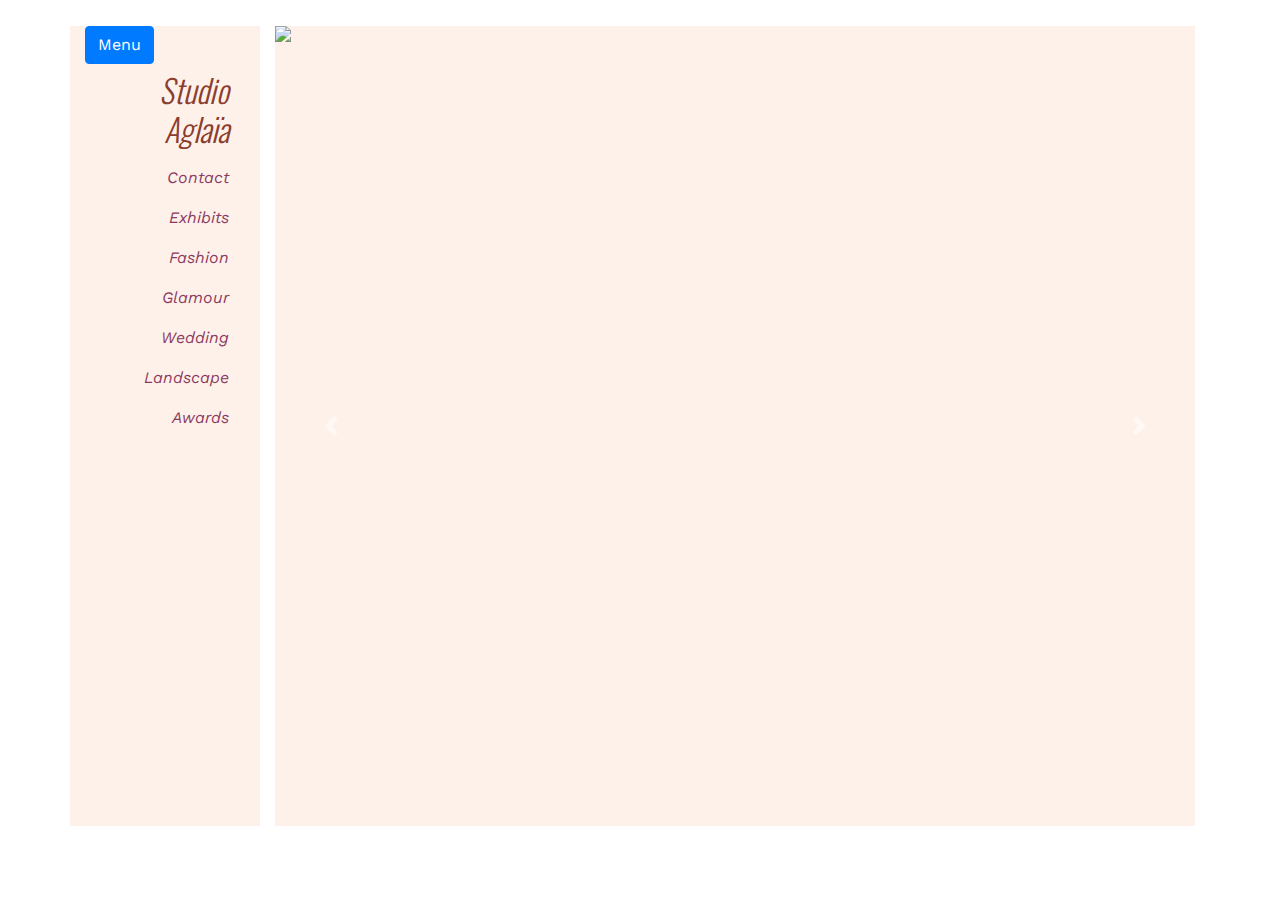
==== Day 10 - Photographer/index.html @ 56f03599 "Add current revision, day 10" ====
<!DOCTYPE html>
<html >
<head>
  <meta charset="UTF-8">
  <title>Photography - 30 Days, 30 Sites - Day 10</title>
  <meta charset="utf-8">
    <meta name="viewport" content="width=device-width, initial-scale=1, shrink-to-fit=no">
    <meta http-equiv="x-ua-compatible" content="ie=edge">
<title>Photography - 30 Days, 30 Sites - Day 10</title>
  
  <link rel='stylesheet prefetch' href='https://cdnjs.cloudflare.com/ajax/libs/foundation/6.3.0/css/foundation.min.css'>
<link rel='stylesheet prefetch' href='https://cdnjs.cloudflare.com/ajax/libs/twitter-bootstrap/4.0.0-alpha.6/css/bootstrap.min.css'>
<link rel='stylesheet prefetch' href='https://fonts.googleapis.com/css?family=Work+Sans|Montserrat|Oswald|Great+Vibes'>
<link rel='stylesheet prefetch' href='https://cdnjs.cloudflare.com/ajax/libs/font-awesome/4.7.0/css/font-awesome.min.css'>

      <link rel="stylesheet" href="css/style.css">

  
</head>

<body>
  <div class="container">
  <div class="row">
    <div class="col-md-2 col-lg-2">
      <div class="bootstrap-vertical-nav">
        <button class="btn btn-primary hidden-md-up" type="button" data-toggle="collapse" data-target="#collapse" aria-expanded="false" aria-controls="collapse">
                    <span class="nav">Menu</span>
                </button>
        <div class="collapse text-right" id="collapse">
          <ul class="nav flex-column" id="collapsingNavbar">
            <li class="nav-item">
              <a class="nav-link active" href="#about" data-target="#myCarousel" data-slide-to="0"><span id="studio">Studio Agla&iuml;a</span></a>
            </li>
            <li class="nav-item">
              <a class="nav-link" href="#contact" data-target="#myCarousel" data-slide-to="1">Contact</a>
            </li>
            <li class="nav-item">
              <a class="nav-link" href="#exhibits" data-target="#myCarousel" data-slide-to="2">Exhibits</a>
            </li>
             <li class="nav-item">
              <a class="nav-link" href="#fashion" data-target="#myCarousel" data-slide-to="3">Fashion</a>
            </li>
            <li class="nav-item">
              <a class="nav-link" href="#glamour" data-target="#myCarousel" data-slide-to="4">Glamour</a>
            </li>
             <li class="nav-item">
              <a class="nav-link" href="#wedding" data-target="#myCarousel" data-slide-to="5">Wedding</a>
            </li>
            <li class="nav-item">
              <a class="nav-link" href="#landscape" data-target="#myCarousel" data-slide-to="6">Landscape</a>
            </li>
            <li class="nav-item">
              <a class="nav-link" href="#awards" data-target="#myCarousel" data-slide-to"7">Awards</a>
            </li>
          </ul>
        </div>

      </div>

    </div>
    <div class="col-md-10 col-lg-10">
      <div id="myCarousel" class="carousel slide" data-ride="carousel" data-interval="false">
  <!--<ol class="carousel-indicators">
    <li data-target="#myCarousel" data-slide-to="0" class="active"></li>
    <li data-target="#myCarousel" data-slide-to="1"></li>
    <li data-target="#myCarousel" data-slide-to="2"></li>
    <li data-target="#myCarousel" data-slide-to="3"></li>
  </ol>-->
  <div class="carousel-inner" role="listbox">
    <div class="carousel-item active">
      <img class="d-block img-fluid" src="https://source.unsplash.com/user/markusspiske/fYnyfx3UBxk" id="about">
    </div>
    <div class="carousel-item" id="contact">
      <!--<img class="d-block img-fluid" src="http://placehold.it/350x150" id="contact">-->
      
      <div class="container">
        <div class="row">
          <div class="col-md-12 text-center">
        <h1>Request Our Services</h1>
          </div>
        </div>
  <form>
    <div class="form-group row">
      <label for="inputName" class="col-sm-2 col-form-label">Name</label>
      <div class="col-sm-10">
        <input type="text" class="form-control" id="inputName" placeholder="Name">
      </div>
    </div>
    <div class="form-group row">
      <label for="inputEmail3" class="col-sm-2 col-form-label">Email</label>
      <div class="col-sm-10">
        <input type="email" class="form-control" id="inputEmail3" placeholder="Email">
      </div>
    </div>
    <div class="form-group row">
      <div class="col-sm-6 offset-sm-2" id="select">
                <select class="custom-select" id="service">
                  <option selected><span id="selectMenu">Select a Service</span></option>
                <option value="1">Fashion</option>
  <option value="2">Glamour</option>
  <option value="3">Wedding</option>
                  <option value="4">Landscape</option>
                  <option value="5">Other</option>
</select>
        </div>
    </div>
    
    <div class="form-group row">
      <label for="message" class="col-sm-2 col-form-label">Message</label>
      <div class="col-sm-10">
        <textarea type="text" class="form-control" id="inputEmail3" placeholder="Your Message" rows="6"></textarea>
      </div>
    </div>
    <div class="form-group row">
      <div class="offset-sm-2 col-sm-10">
        <button type="submit" class="btn btn-primary">Submit</button>
      </div>
    </div>
  </form>
</div>
        
</div>
    </div>
    <div class="carousel-item">
      <img class="d-block img-fluid" src="https://source.unsplash.com/user/willpower/7_E7gZVtjH4" alt="Woman in  white top & black pants sitting on a bench" id="fashion">
    </div>
    <div class="carousel-item">
      <img class="d-block img-fluid" src="https://source.unsplash.com/user/stuchy/qJKT2rMU0VU" alt="Woman with pink hair tossing her head." id="glamour">
    </div>
    <div class="carousel-item" id="wedding">
      <img class="d-block img-fluid" src="https://source.unsplash.com/user/saad/EeN8KSwYMjw" alt="Couple in traditional Indian dress, holding hands.">
      <!--<img class="d-block img-fluid" src="https://source.unsplash.com/user/freestocks/a1Fmxesw31g" alt="Newlyweds sitting by the lake at sunset." id="newlyweds">-->
    </div>
    <div class="carousel-item">
      <img class="d-block img-fluid" src="https://source.unsplash.com/user/cikstefan/TPv9dh822VA" alt="Mountain lake at sunset with shooting star overhead." id="landscape">
<!--<img class="d-block img-fluid" src="https://source.unsplash.com/user/llyn/E6MWxCjNhYs" alt="Young woman with her hair in fine braids sitting on a swing." id="swingBraids">-->
    </div>
    <div class="carousel-item">
      <img class="d-block img-fluid" src="http://placehold.it/350x150" id="awards">
    </div>
  </div>
  <a class="carousel-control-prev" href="#myCarousel" role="button" data-slide="prev">
    <span class="carousel-control-prev-icon" aria-hidden="true"></span>
    <span class="sr-only">Previous</span>
  </a>
  <a class="carousel-control-next" href="#myCarousel" role="button" data-slide="next">
    <span class="carousel-control-next-icon" aria-hidden="true"></span>
    <span class="sr-only">Next</span>
  </a>
        
</div>
    </div>
  </div>
</div>
  <script src='https://cdnjs.cloudflare.com/ajax/libs/jquery/3.1.1/jquery.min.js'></script>
<script src='https://ajax.googleapis.com/ajax/libs/jquery/1.12.4/jquery.min.js'></script>
<script src='https://maxcdn.bootstrapcdn.com/bootstrap/3.3.7/css/bootstrap.min.css'></script>
<script src='http://cdnjs.cloudflare.com/ajax/libs/twitter-bootstrap/3.1.0/css/bootstrap.min.css'></script>
<script src='https://cdnjs.cloudflare.com/ajax/libs/twitter-bootstrap/4.0.0-alpha.6/js/bootstrap.min.js'></script>

  
</body>
</html>
---- Day 10 - Photographer/css/style.css ----
* {
  padding: 0px;
  margin: 0px;
  font-family: 'Work Sans', sans-serif;
}

.container {
  padding-top: 2%;
  margin: auto;
}

#studio {
  font-family: 'Oswald', sans-serif;
  text-style: oblique;
  font-size: 2em;
  font-weight: 300;
  color: #8B3E2F;
  line-height: 1.1em;
}

h1 {
  font-family: 'Oswald', sans-serif;
  font-size: 1.5em;
  margin-bottom: 2%;
}

.nav-link {
  color: #8B3A62;
  font-style: oblique;
  text-shadow: 3 3 #000000;
}

a:hover, a:visited {
  color: #C0B283;
}

.carousel-inner img {
  max-width: 100%;
  height: 50em;
  object-fit: cover;
  overflow: hidden;
  margin: auto;
  background: none repeat scroll 0 0 #FEF1E9;
}

/* Creates a vertical nav starting at 768px (sm) */
@media (min-width: 768px) {
    .bootstrap-vertical-nav .collapse {
        display: block;
    }
}

row::before, .nav-item, #studio, .col-md-2, .col-lg-2 {
  background-color: #FEF1E9;
      height: 100vh:
}

nav.carousel:hover {
  cursor: default;
}

.form-group {
  width: 75%;
  align: center;
  
}

.custom-select {
  padding-right:4px;
  margin-right: 5px;
}

#select {
  width: 70%;
}

#service {
 font-family: 'Work Sans', sans-serif; 
}
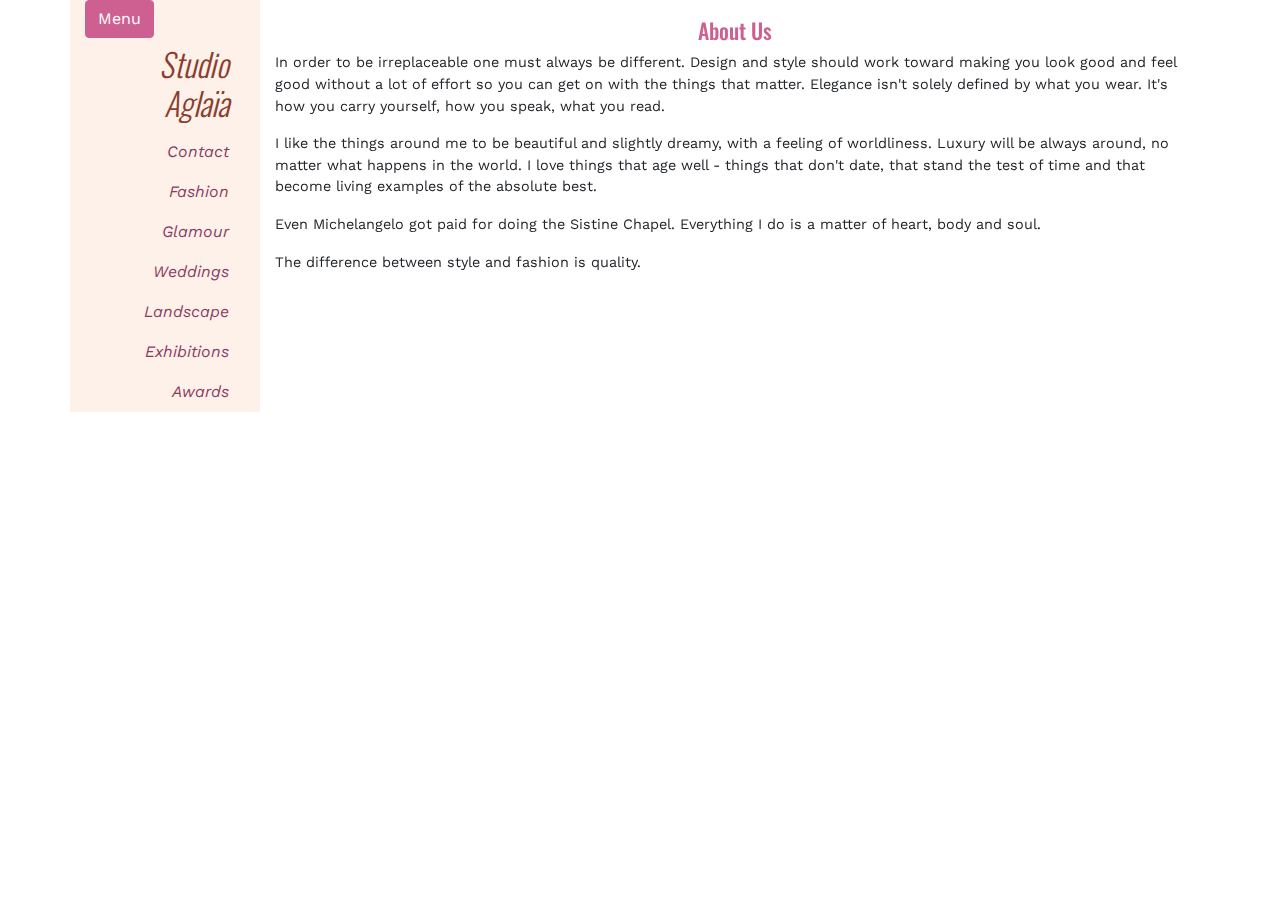
==== commit 2e412ae1: "Commit newest version" ====
--- a/Day 10 - Photographer/index.html
+++ b/Day 10 - Photographer/index.html
@@ -35,48 +35,53 @@
               <a class="nav-link" href="#contact" data-target="#myCarousel" data-slide-to="1">Contact</a>
             </li>
             <li class="nav-item">
-              <a class="nav-link" href="#exhibits" data-target="#myCarousel" data-slide-to="2">Exhibits</a>
-            </li>
-             <li class="nav-item">
-              <a class="nav-link" href="#fashion" data-target="#myCarousel" data-slide-to="3">Fashion</a>
-            </li>
-            <li class="nav-item">
-              <a class="nav-link" href="#glamour" data-target="#myCarousel" data-slide-to="4">Glamour</a>
-            </li>
-             <li class="nav-item">
-              <a class="nav-link" href="#wedding" data-target="#myCarousel" data-slide-to="5">Wedding</a>
-            </li>
-            <li class="nav-item">
-              <a class="nav-link" href="#landscape" data-target="#myCarousel" data-slide-to="6">Landscape</a>
-            </li>
-            <li class="nav-item">
-              <a class="nav-link" href="#awards" data-target="#myCarousel" data-slide-to"7">Awards</a>
+              <a class="nav-link" href="#fashion" data-target="#myCarousel" data-slide-to="2">Fashion</a>
+            </li>
+            <li class="nav-item">
+              <a class="nav-link" href="#glamour" data-target="#myCarousel" data-slide-to="3">Glamour</a>
+            </li>
+            <li class="nav-item">
+              <a class="nav-link" href="#wedding" data-target="#myCarousel" data-slide-to="4">Weddings</a>
+            </li>
+            <li class="nav-item">
+              <a class="nav-link" href="#landscape" data-target="#myCarousel" data-slide-to="5">Landscape</a>
+            </li>
+            <li class="nav-item">
+              <a class="nav-link" href="#exhibits" data-target="#myCarousel" data-slide-to="6">Exhibitions</a>
+            </li>
+            <li class="nav-item">
+              <a class="nav-link" href="#awards" data-target="#myCarousel" data-slide-to="7">Awards</a>
             </li>
           </ul>
         </div>
-
-      </div>
-
+      </div>
     </div>
     <div class="col-md-10 col-lg-10">
       <div id="myCarousel" class="carousel slide" data-ride="carousel" data-interval="false">
-  <!--<ol class="carousel-indicators">
-    <li data-target="#myCarousel" data-slide-to="0" class="active"></li>
-    <li data-target="#myCarousel" data-slide-to="1"></li>
-    <li data-target="#myCarousel" data-slide-to="2"></li>
-    <li data-target="#myCarousel" data-slide-to="3"></li>
-  </ol>-->
-  <div class="carousel-inner" role="listbox">
-    <div class="carousel-item active">
-      <img class="d-block img-fluid" src="https://source.unsplash.com/user/markusspiske/fYnyfx3UBxk" id="about">
-    </div>
-    <div class="carousel-item" id="contact">
-      <!--<img class="d-block img-fluid" src="http://placehold.it/350x150" id="contact">-->
-      
+        <div class="carousel-inner" role="listbox">
+
+          <!--About-->
+          <div class="carousel-item active" id="about">
+            <div class="row">
+              <div class="col-md-12 carousel-text">
+                <span class="text-center"><h3>About Us</h3></span>
+             <p>In order to be irreplaceable one must always be different. Design and style should work toward making you look good and feel good without a lot of effort so you can get on with the things that matter. Elegance isn't solely defined by what you wear. It's how you carry yourself, how you speak, what you read.</p>
+
+<p>I like the things around me to be beautiful and slightly dreamy, with a feeling of worldliness. Luxury will be always around, no matter what happens in the world. I love things that age well - things that don't date, that stand the test of time and that become living examples of the absolute best.</p>
+
+<p>Even Michelangelo got paid for doing the Sistine Chapel. Everything I do is a matter of heart, body and soul. </p>
+
+              <p>The difference between style and fashion is quality.</p>
+              </div>
+            </div>
+            </div>
+
+          <!--Contact-->
+          <div class="carousel-item" id="contact">      
       <div class="container">
         <div class="row">
           <div class="col-md-12 text-center">
-        <h1>Request Our Services</h1>
+        <h3 class="text-center">Request Our Services</h3>
           </div>
         </div>
   <form>
@@ -118,39 +123,119 @@
     </div>
   </form>
 </div>
-        
+          </div>
+
+          <!--Fashion-->
+          <div class="carousel-item">
+            <img class="d-block img-fluid" src="https://source.unsplash.com/user/willpower/7_E7gZVtjH4" alt="Woman in  white top & black pants sitting on a bench" id="fashion">
+            <div class="carousel-caption">
+        <h3 class="text-center">Vera Wang</h3>
+        <p>It's hard to balance everything. It's always challenging. I adore the challenge of creating truly modern clothes, where a woman's personality and sense of self are revealed. I want people to see the dress, but focus on the woman. All I did my first year at Vogue was Xerox. Fashion to me has become very disposable; I wanted to get back to craft, to clothes that could last. A woman is never sexier than when she is comfortable in her clothes.</p>
+      </div>
+          </div>
+
+          <!--Glamour-->
+          <div class="carousel-item">
+            <img class="d-block img-fluid" src="https://source.unsplash.com/user/stuchy/qJKT2rMU0VU" alt="Woman with pink hair tossing her head." id="glamour">
+            <div class="carousel-caption">
+        <h3 class="text-center">Coco Chanel</h3>
+        <p>Luxury must be comfortable, otherwise it is not luxury. A girl should be two things: classy and fabulous. Elegance is not the prerogative of those who have just escaped from adolescence, but of those who have already taken possession of their future. A woman has the age she deserves.
+</p>
+      </div>
+          </div>
+
+          <!--Wedding-->
+          <div class="carousel-item" id="wedding">
+            <img class="d-block img-fluid" src="https://source.unsplash.com/user/saad/EeN8KSwYMjw" alt="Couple in traditional Indian dress, holding hands.">
+            <div class="carousel-caption">
+        <h3 class="text-center">George Eliot</h3>
+        <p>“What greater thing is there for two human souls, than to feel that they are joined for life — to strength each other in all labor, to rest on each other in all sorrow, to minister to each other in all pain, to be with each other in silent unspeakable memories at the moment of the last parting?"
+</p>
+      </div>
+          </div>
+
+          <!--Landscape-->
+          <div class="carousel-item" id="landscape">
+            <img class="d-block img-fluid" src="https://source.unsplash.com/user/kalenemsley/_LuLiJc1cdo" alt="Mist-covered lake with mountains and pine forest in background.">
+            <div class="carousel-caption">
+        <h3 class="text-center">Annie Liebovitz</h3>
+        <p>"The camera makes you forget you’re there. It’s not like you are hiding but you forget, you are just looking so much."
+</p>
+      </div>
+          </div>
+
+          <!--Exhibits-->
+          <div class="carousel-item">
+            <div class="row" id="exhibit">
+              <div class="col-md-12">
+                <h3 class="text-center">Exhibitions</h3>
+                <h4>Current</h4>
+                <p><strong>Berenice Abbot</strong> <br />
+                  <strong>1989 - 1991</strong><br />
+                  "Photography can only affect the present. Once photographed, it becomes part of the past."</p>
+
+                <p><strong>Diane Arbus</strong><br />
+                <strong>1923 - 1971</strong><br />
+                  "A photograph is a secret about a secret. The more it tells you the less you know."</p>
+                
+                <h4>Upcoming</h4>
+              <p><strong>Dorothea Lange</strong><br />
+                <strong>1895 - 1965</strong><br />
+                "To know ahead of time what you’re looking for means you’re then only photographing your own preconceptions, which is very limiting, and often false."</p>
+                
+              <p><strong>Ellen von Unwerth</strong><p><br />
+              <strong>1954 - present</strong><br />
+                "I like to photograph anyone before they know what their best angles are."</p>
+              </div>
+            </div>
+          </div>
+
+        <!--Awards-->
+        <div class="carousel-item">
+            <div id="awards">
+              <h3 class="text-center">Awards</h3>
+            <div class="row award">
+              <div class="col-md-1">
+                <i class="fa fa-trophy" aria-hidden="true"></i>
+              </div>
+              <div class="col-md-11">
+                <p><strong>Eve Arnold</strong><br/>
+                "If a photographer cares about the people before the lens and is compassionate, much is given. It is the photographer, not the camera, that is the instrument."</p>
+              </div>
+              </div>
+              <div class="row award">
+                <div class="col-md-1">
+                <i class="fa fa-trophy" aria-hidden="true"></i>
+                </div>
+                <div class="col-md-11"><p><strong>Imogen Cunningham</strong><br/>
+                 "Which of my photographs is my favourite? The one I’m going to take tomorrow."</p>
+                </div>
+              </div>
+              <div class="row award">
+                <div class="col-md-1">
+                <i class="fa fa-trophy" aria-hidden="true"></i>
+                </div>
+                <div class="col-md-11"><p><strong>Sally Mann</strong><br/>
+                 "Photographs open doors into the past, but they also allow a look into the future."</p>
+                </div>
+              </div>
+            </div>
+          </div>
+        </div>
+      </div>
+
+      <a class="carousel-control-prev" href="#myCarousel" role="button" data-slide="prev">
+        <span class="carousel-control-prev-icon" aria-hidden="true"></span>
+        <span class="sr-only">Previous</span>
+      </a>
+      <a class="carousel-control-next" href="#myCarousel" role="button" data-slide="next">
+        <span class="carousel-control-next-icon" aria-hidden="true"></span>
+        <span class="sr-only">Next</span>
+      </a>
+
+    </div>
+  </div>
 </div>
-    </div>
-    <div class="carousel-item">
-      <img class="d-block img-fluid" src="https://source.unsplash.com/user/willpower/7_E7gZVtjH4" alt="Woman in  white top & black pants sitting on a bench" id="fashion">
-    </div>
-    <div class="carousel-item">
-      <img class="d-block img-fluid" src="https://source.unsplash.com/user/stuchy/qJKT2rMU0VU" alt="Woman with pink hair tossing her head." id="glamour">
-    </div>
-    <div class="carousel-item" id="wedding">
-      <img class="d-block img-fluid" src="https://source.unsplash.com/user/saad/EeN8KSwYMjw" alt="Couple in traditional Indian dress, holding hands.">
-      <!--<img class="d-block img-fluid" src="https://source.unsplash.com/user/freestocks/a1Fmxesw31g" alt="Newlyweds sitting by the lake at sunset." id="newlyweds">-->
-    </div>
-    <div class="carousel-item">
-      <img class="d-block img-fluid" src="https://source.unsplash.com/user/cikstefan/TPv9dh822VA" alt="Mountain lake at sunset with shooting star overhead." id="landscape">
-<!--<img class="d-block img-fluid" src="https://source.unsplash.com/user/llyn/E6MWxCjNhYs" alt="Young woman with her hair in fine braids sitting on a swing." id="swingBraids">-->
-    </div>
-    <div class="carousel-item">
-      <img class="d-block img-fluid" src="http://placehold.it/350x150" id="awards">
-    </div>
-  </div>
-  <a class="carousel-control-prev" href="#myCarousel" role="button" data-slide="prev">
-    <span class="carousel-control-prev-icon" aria-hidden="true"></span>
-    <span class="sr-only">Previous</span>
-  </a>
-  <a class="carousel-control-next" href="#myCarousel" role="button" data-slide="next">
-    <span class="carousel-control-next-icon" aria-hidden="true"></span>
-    <span class="sr-only">Next</span>
-  </a>
-        
-</div>
-    </div>
-  </div>
 </div>
   <script src='https://cdnjs.cloudflare.com/ajax/libs/jquery/3.1.1/jquery.min.js'></script>
 <script src='https://ajax.googleapis.com/ajax/libs/jquery/1.12.4/jquery.min.js'></script>
--- a/Day 10 - Photographer/css/style.css
+++ b/Day 10 - Photographer/css/style.css
@@ -1,12 +1,12 @@
 * {
-  padding: 0px;
-  margin: 0px;
+  padding: 0;
+  margin: 0;
   font-family: 'Work Sans', sans-serif;
 }
 
 .container {
-  padding-top: 2%;
   margin: auto;
+  height: 100vh;
 }
 
 #studio {
@@ -18,10 +18,11 @@
   line-height: 1.1em;
 }
 
-h1 {
+h1, h3, h4, h5 {
   font-family: 'Oswald', sans-serif;
   font-size: 1.5em;
-  margin-bottom: 2%;
+  margin-top: 2%;
+  color: #CD6090;
 }
 
 .nav-link {
@@ -30,16 +31,19 @@
   text-shadow: 3 3 #000000;
 }
 
-a:hover, a:visited {
+a:hover {
   color: #C0B283;
+}
+
+a:visited {
+  color: #D15FEE;
 }
 
 .carousel-inner img {
   max-width: 100%;
-  height: 50em;
+  height: auto;
   object-fit: cover;
-  overflow: hidden;
-  margin: auto;
+overflow: hidden;
   background: none repeat scroll 0 0 #FEF1E9;
 }
 
@@ -52,17 +56,39 @@
 
 row::before, .nav-item, #studio, .col-md-2, .col-lg-2 {
   background-color: #FEF1E9;
-      height: 100vh:
-}
-
-nav.carousel:hover {
+}
+
+.carousel:hover {
   cursor: default;
+}
+
+.carousel-item {
+  width: 100%;
+  vertical-align: top;
+}
+
+.carousel-text {
+  font-size: 0.9em;
+  text-align: top;
+}
+
+.carousel-caption {
+background-color: rgba(139,139,131, 0.2);
+position: absolute;
+right: 0;
+bottom: 0px;
+left: 0;
+z-index: 10;
+padding-top: 0;
+padding-bottom: 30px;
+color: #fff;
+text-align: left;
+font-size: 0.8em;
+padding-left: 2%;
 }
 
 .form-group {
   width: 75%;
-  align: center;
-  
 }
 
 .custom-select {
@@ -76,4 +102,102 @@
 
 #service {
  font-family: 'Work Sans', sans-serif; 
+}
+
+.award {
+  margin-top: 2%;
+}
+.fa {
+  font-size: 4em;
+  /*Gold text from: https://codepen.io/guestn/pen/cIoqL*/
+  color:	#D5AD6D; /*if no support for background-clip*/
+	
+	background: -webkit-linear-gradient(transparent, transparent),
+             -webkit-linear-gradient(top, rgba(213,173,109,1) 0%, rgba(213,173,109,1) 26%, rgba(226,186,120,1) 35%, rgba(163,126,67,1) 45%, rgba(145,112,59,1) 61%, rgba(213,173,109,1) 100%);
+	background: -o-linear-gradient(transparent, transparent);
+	-webkit-background-clip: text;
+  -webkit-text-fill-color: transparent;
+}
+}
+
+.btn-primary {
+  margin-top: 16px;
+  font-weight: bold;
+}
+
+.btn-primary { 
+  color: #ffffff; 
+  background-color: #CD6090; 
+  border-color: #CD6090; 
+} 
+ 
+.btn-add:hover, 
+.btn-add:focus, 
+.btn-add:active, 
+.btn-add.active, 
+.open .dropdown-toggle.btn-add { 
+  color: #ffffff; 
+  background-color: #CD6090; 
+  border-color: #CD6090; 
+} 
+ 
+.btn-add:active, 
+.btn-add.active, 
+.open .dropdown-toggle.btn-add { 
+  background-image: none; 
+} 
+ 
+.btn-add.disabled, 
+.btn-add[disabled], 
+fieldset[disabled] .btn-add, 
+.btn-add.disabled:hover, 
+.btn-add[disabled]:hover, 
+fieldset[disabled] .btn-add:hover, 
+.btn-add.disabled:focus, 
+.btn-add[disabled]:focus, 
+fieldset[disabled] .btn-add:focus, 
+.btn-add.disabled:active, 
+.btn-add[disabled]:active, 
+fieldset[disabled] .btn-add:active, 
+.btn-add.disabled.active, 
+.btn-add[disabled].active, 
+fieldset[disabled] .btn-add.active { 
+  background-color: #CD6090; 
+  border-color: #CD6090; 
+} 
+ 
+.btn-add .badge { 
+  color: #ffffff; 
+  background-color: #CD6090; 
+}
+
+/* Makes images fully responsive */
+
+.img-fluid,
+.carousel-inner > .item > img,
+.carousel-inner > .item > a > img {
+  display: flex;
+  max-width: 100%;
+  height: auto;
+  flex-flow: row nowrap;
+  align-items: center;
+}
+
+/* ------------------- Carousel Styling ------------------- */
+
+.carousel-indicators {
+  position: absolute;
+  bottom: 0;
+  right: 0;
+  left: 0;
+  width: 100%;
+  z-index: 15;
+  margin: 0;
+  padding: 0 25px 25px 0;
+  text-align: right;
+}
+
+.carousel-control.left,
+.carousel-control.right {
+  background-image: none;
 }